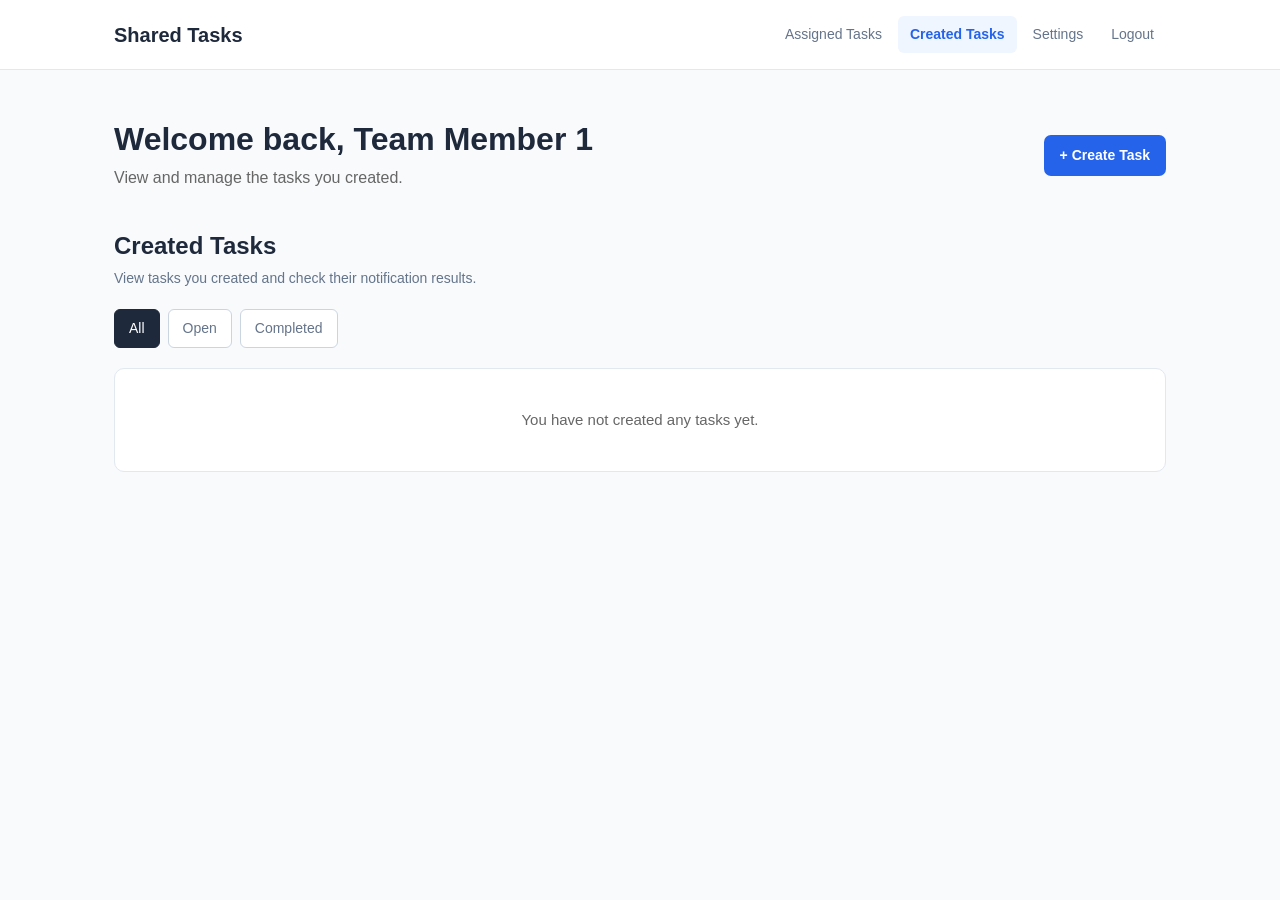
==== frontend/created-tasks.html @ fda4a881 "add frontend app" ====
<!DOCTYPE html>
<html lang="en">
<head>
<meta charset="UTF-8">
<meta name="viewport" content="width=device-width, initial-scale=1.0">
<title>Created Tasks | Shared Tasks</title>
<link rel="stylesheet" href="css/style.css">
</head>
<body>

<header class="navbar">

<div class="navbar-container">
    
<a href="dashboard.html" class="logo">Shared Tasks</a>
<nav class="nav-links">
<a href="dashboard.html" class="nav-link">Assigned Tasks</a>
<a href="created-tasks.html" class="nav-link active">Created Tasks</a>
<a href="settings.html" class="nav-link">Settings</a>
<button id="logout-button" class="nav-link logout-button" type="button">Logout</button>

</nav>

</div>

</header>

<main class="dashboard-container">

<section class="dashboard-header">

<div>

<h1>Welcome back, <span id="user-name">User</span></h1>
<p>View and manage the tasks you created.</p>

</div>
<button id="create-task-button" class="primary-button" type="button">+ Create Task</button>

</section>

<section class="tasks-section">
<div class="section-header">
<div>

<h2>Created Tasks</h2>
<p>View tasks you created and check their notification results.</p>

</div>

</div>

<div class="task-filters">

<button class="filter-button active" data-filter="all" type="button">All</button>
<button class="filter-button" data-filter="open" type="button">Open</button>
<button class="filter-button" data-filter="complete" type="button">Completed</button>

</div>

<div id="task-list" class="task-list"></div>

</section>

</main>

<!-- Notification Outcome Modal -->
<div id="notification-modal" class="modal hidden">
    <div class="modal-content notification-modal-content">

        <div class="modal-header">
            <div>
                <h2>Notification Outcome</h2>
                <p>View the email notification result for this task.</p>
            </div>

            <button
                id="close-notification-modal"
                class="close-button"
                type="button"
            >
                &times;
            </button>
        </div>

        <div class="notification-result">
            <p id="notification-status"></p>
        </div>

        <div class="modal-actions">
            <button
                id="close-notification-button"
                class="secondary-button"
                type="button"
            >
                Close
            </button>
        </div>

    </div>
</div>

<script src="js/auth.js"></script>

<script src="js/created-tasks.js"></script>

</body>

</html>
---- frontend/css/style.css ----
* {
    box-sizing: border-box;
    margin: 0;
    padding: 0;
}

html {
    scroll-behavior: smooth;
}

body {
    font-family: "Segoe UI", Tahoma, Geneva, Verdana, sans-serif;
    background-color: #F8FAFC;
    color: #1E293B;
    line-height: 1.5;
}

button,
input,
textarea,
select {
    font: inherit;
}

button {
    cursor: pointer;
}

a {
    color: inherit;
}

/* =========================================================
   AUTHENTICATION
========================================================= */

.auth-container {
    min-height: 100vh;
    display: flex;
    justify-content: center;
    align-items: center;
    padding: 24px;
}

.auth-card {
    width: 100%;
    max-width: 420px;
    padding: 40px;
    background-color: #FFFFFF;
    border: 1px solid #E2E8F0;
    border-radius: 12px;
    box-shadow: 0 8px 24px rgba(15, 23, 42, 0.06);
}

.auth-card h1 {
    margin-bottom: 10px;
    text-align: center;
    color: #1E293B;
    font-size: 26px;
    line-height: 1.3;
}

.subtitle {
    margin-bottom: 30px;
    color: #64748B;
    text-align: center;
    font-size: 15px;
}

/* =========================================================
   FORM
========================================================= */

.form-group {
    margin-bottom: 20px;
}

.form-group label {
    display: block;
    margin-bottom: 7px;
    color: #334155;
    font-size: 14px;
    font-weight: 600;
}

.form-group input,
.form-group textarea,
.form-group select {
    width: 100%;
    padding: 11px 12px;
    border: 1px solid #CBD5E1;
    border-radius: 7px;
    background-color: #FFFFFF;
    color: #1E293B;
    font-family: inherit;
    font-size: 15px;
    transition: border-color 0.2s ease, box-shadow 0.2s ease;
}

.form-group input::placeholder,
.form-group textarea::placeholder {
    color: #94A3B8;
}

.form-group input:focus,
.form-group textarea:focus,
.form-group select:focus {
    outline: none;
    border-color: #2563EB;
    box-shadow: 0 0 0 3px rgba(37, 99, 235, 0.10);
}

.form-group textarea {
    min-height: 120px;
    resize: vertical;
}

/* =========================================================
   BUTTONS
========================================================= */

.primary-button {
    display: inline-flex;
    align-items: center;
    justify-content: center;
    width: auto;
    padding: 10px 16px;
    border: none;
    border-radius: 7px;
    background-color: #2563EB;
    color: #FFFFFF;
    font-family: inherit;
    font-size: 14px;
    font-weight: 600;
    cursor: pointer;
    transition: background-color 0.2s ease, box-shadow 0.2s ease, transform 0.1s ease;
}

.primary-button:hover {
    background-color: #1D4ED8;
    box-shadow: 0 2px 6px rgba(37, 99, 235, 0.20);
}

.primary-button:active {
    transform: translateY(1px);
}

.auth-submit {
    width: 100%;
}

.secondary-button {
    display: inline-flex;
    align-items: center;
    justify-content: center;
    padding: 10px 16px;
    border: 1px solid #CBD5E1;
    border-radius: 7px;
    background-color: #FFFFFF;
    color: #334155;
    font-family: inherit;
    font-size: 14px;
    font-weight: 500;
    cursor: pointer;
    transition: background-color 0.2s ease, border-color 0.2s ease;
}

.secondary-button:hover {
    background-color: #F1F5F9;
    border-color: #94A3B8;
}

.auth-link {
    margin-top: 20px;
    color: #64748B;
    text-align: center;
    font-size: 14px;
}

.auth-link a {
    color: #2563EB;
    text-decoration: none;
    font-weight: 600;
}

.auth-link a:hover {
    color: #1D4ED8;
    text-decoration: underline;
}

/* =========================================================
   NAVIGATION BAR
========================================================= */

.navbar {
    background-color: #FFFFFF;
    border-bottom: 1px solid #E2E8F0;
}

.navbar-container {
    max-width: 1100px;
    margin: 0 auto;
    padding: 16px 24px;
    display: flex;
    align-items: center;
    justify-content: space-between;
    gap: 20px;
}

.logo {
    color: #1E293B;
    text-decoration: none;
    font-size: 20px;
    font-weight: 700;
    white-space: nowrap;
}

.nav-links {
    display: flex;
    align-items: center;
    gap: 4px;
}

.nav-link,
.logout-button {
    display: inline-flex;
    align-items: center;
    justify-content: center;
    padding: 8px 12px;
    border: none;
    border-radius: 6px;
    background-color: transparent;
    color: #64748B;
    text-decoration: none;
    font-family: inherit;
    font-size: 14px;
    font-weight: 500;
    cursor: pointer;
    transition: background-color 0.2s ease, color 0.2s ease;
}

.nav-link:hover,
.logout-button:hover {
    background-color: #EFF6FF;
    color: #2563EB;
}

.nav-link.active {
    background-color: #EFF6FF;
    color: #2563EB;
    font-weight: 600;
}

/* =========================================================
   DASHBOARD
========================================================= */

.dashboard-container {
    width: 100%;
    max-width: 1100px;
    margin: 0 auto;
    padding: 50px 24px 70px;
}

/* =========================================================
   DASHBOARD HEADER
========================================================= */

.dashboard-header {
    display: flex;
    align-items: center;
    gap: 40px;
    margin-bottom: 40px;
}

.dashboard-header > div {
    flex: 1;
}

.dashboard-header h1 {
    margin-bottom: 8px;
    font-size: 32px;
    line-height: 1.2;
}

.dashboard-header p {
    color: #666666;
    font-size: 16px;
}

/* =========================================================
   TASKS SECTION
========================================================= */

.tasks-section {
    margin-top: 10px;
}

.section-header {
    margin-bottom: 20px;
}

.section-header h2 {
    margin-bottom: 6px;
    color: #1E293B;
    font-size: 24px;
    line-height: 1.3;
}

.section-header p {
    color: #64748B;
    font-size: 14px;
}

/* =========================================================
   TASK FILTERS
========================================================= */

.task-filters {
    display: flex;
    flex-wrap: wrap;
    gap: 8px;
    margin-bottom: 20px;
}

.filter-button {
    display: inline-flex;
    align-items: center;
    justify-content: center;
    padding: 8px 14px;
    border: 1px solid #CBD5E1;
    border-radius: 6px;
    background-color: #FFFFFF;
    color: #64748B;
    font-family: inherit;
    font-size: 14px;
    font-weight: 500;
    cursor: pointer;
    transition: background-color 0.2s ease, border-color 0.2s ease, color 0.2s ease;
}

.filter-button:hover {
    background-color: #F1F5F9;
    border-color: #94A3B8;
    color: #334155;
}

.filter-button.active {
    background-color: #1E293B;
    border-color: #1E293B;
    color: #FFFFFF;
}


/* =========================================================
   TASK LIST
========================================================= */

.task-list {
    display: flex;
    flex-direction: column;
    gap: 16px;
}


/* =========================================================
   TASK CARD
========================================================= */

.task-card {
    position: relative;
    background-color: #FFFFFF;
    border: 1px solid #E2E8F0;
    border-radius: 10px;
    padding: 22px 24px;
    display: flex;
    flex-direction: column;
    gap: 0;
    transition: box-shadow 0.2s ease, transform 0.2s ease;
}

.task-card:hover {
    box-shadow: 0 5px 16px rgba(15, 23, 42, 0.07);
    transform: translateY(-1px);
}

.task-card-main {
    width: 100%;
    min-width: 0;
}


/* =========================================================
   TASK CARD HEADER
========================================================= */

.task-card-header {
    display: flex;
    align-items: flex-start;
    width: 100%;
    padding-right: 40px;
}

.task-card h3 {
    margin-bottom: 9px;
    color: #1E293B;
    font-size: 19px;
    line-height: 1.4;
}

.task-description {
    margin-bottom: 16px;
    color: #666666;
    line-height: 1.5;
}

.empty-task-message {
    padding: 40px 20px;
    text-align: center;
    background-color: #FFFFFF;
    border: 1px solid #E2E8F0;
    border-radius: 10px;
    color: #666666;
    font-size: 15px;
}


/* =========================================================
   TASK DETAILS
========================================================= */

.task-details {
    display: flex;
    align-items: center;
    gap: 6px;
    margin-top: 4px;
    color: #64748B;
    font-size: 14px;
}

.task-details strong {
    color: #334155;
    font-weight: 600;
}


/* =========================================================
   TASK ACTIONS
========================================================= */

.task-card-actions {
    display: flex;
    align-items: center;
    justify-content: space-between;
    width: 100%;
    margin-top: 18px;
}


/* =========================================================
   STATUS BADGES
========================================================= */

.status-badge {
    display: inline-flex;
    align-items: center;
    padding: 5px 11px;
    border-radius: 20px;
    font-size: 13px;
    font-weight: 600;
}

.status-badge.open {
    background-color: #FFF3CD;
    color: #765B00;
}

.status-badge.complete {
    background-color: #D1E7DD;
    color: #24543D;
}


/* =========================================================
   COMPLETE BUTTON
========================================================= */

.complete-button {
    padding: 8px 14px;
    border: 1px solid #D1D5DB;
    border-radius: 6px;
    background-color: #FFFFFF;
    color: #333333;
    font-family: inherit;
    font-size: 14px;
    font-weight: 500;
    cursor: pointer;
    transition: background-color 0.2s ease, border-color 0.2s ease, color 0.2s ease;
}

.complete-button:hover {
    background-color: #F1F5F9;
    border-color: #94A3B8;
}


/* =========================================================
   TASK THREE-DOT MENU
========================================================= */

.task-menu {
    position: absolute;
    top: 18px;
    right: 18px;
}

.task-menu-button {
    width: 34px;
    height: 34px;
    display: flex;
    align-items: center;
    justify-content: center;
    border: none;
    background-color: transparent;
    border-radius: 6px;
    color: #666666;
    font-size: 22px;
    line-height: 1;
    cursor: pointer;
    transition: background-color 0.2s ease, color 0.2s ease;
}

.task-menu-button:hover {
    background-color: #F1F5F9;
    color: #1E293B;
}

.task-menu-button:focus-visible {
    outline: 2px solid #2563EB;
    outline-offset: 2px;
}


/* =========================================================
   TASK MENU DROPDOWN
========================================================= */

.task-menu-dropdown {
    position: absolute;
    top: 38px;
    right: 0;
    z-index: 10;
    width: 130px;
    padding: 5px;
    background-color: #FFFFFF;
    border: 1px solid #E2E8F0;
    border-radius: 8px;
    box-shadow: 0 8px 20px rgba(15, 23, 42, 0.10);
}

.task-menu-dropdown.hidden {
    display: none;
}

.task-menu-dropdown:not(.hidden) {
    display: block;
}

.task-menu-dropdown button {
    width: 100%;
    padding: 9px 10px;
    border: none;
    border-radius: 5px;
    background-color: transparent;
    color: #334155;
    text-align: left;
    font-family: inherit;
    font-size: 14px;
    font-weight: 500;
    cursor: pointer;
    transition: background-color 0.15s ease, color 0.15s ease;
}

.task-menu-dropdown button:hover {
    background-color: #F1F5F9;
}

.task-menu-dropdown button.delete-task:hover {
    background-color: #FEF2F2;
    color: #DC2626;
}


/* =========================================================
   CREATE TASK MODAL
========================================================= */

.modal {
    position: fixed;
    inset: 0;
    z-index: 100;
    display: flex;
    align-items: center;
    justify-content: center;
    padding: 20px;
    background-color: rgba(15, 23, 42, 0.45);
}

.modal.hidden {
    display: none;
}

.modal-content {
    width: 100%;
    max-width: 500px;
    max-height: 90vh;
    overflow-y: auto;
    padding: 30px;
    background-color: #FFFFFF;
    border: 1px solid #E2E8F0;
    border-radius: 12px;
    box-shadow: 0 15px 40px rgba(15, 23, 42, 0.15);
}


/* =========================================================
   MODAL HEADER
========================================================= */

.modal-header {
    display: flex;
    align-items: flex-start;
    justify-content: space-between;
    gap: 20px;
    margin-bottom: 25px;
}

.modal-header h2 {
    margin-bottom: 6px;
    color: #1E293B;
    font-size: 23px;
    line-height: 1.3;
}

.modal-header p {
    color: #64748B;
    font-size: 14px;
    line-height: 1.4;
}

.close-button {
    width: 32px;
    height: 32px;
    display: inline-flex;
    align-items: center;
    justify-content: center;
    flex-shrink: 0;
    border: none;
    border-radius: 6px;
    background-color: transparent;
    color: #64748B;
    font-size: 26px;
    line-height: 1;
    cursor: pointer;
    transition: background-color 0.2s ease, color 0.2s ease;
}

.close-button:hover {
    background-color: #F1F5F9;
    color: #1E293B;
}


/* =========================================================
   MODAL ACTIONS
========================================================= */

.modal-actions {
    display: flex;
    justify-content: flex-end;
    gap: 10px;
    margin-top: 28px;
}

/* =========================================================
   SETTINGS
========================================================= */

.settings-container {
    width: 100%;
    max-width: 800px;
    margin: 0 auto;
    padding: 50px 24px 70px;
}

/* =========================================================
   SETTINGS HEADER
========================================================= */

.settings-header {
    margin-bottom: 30px;
}

.settings-header h1 {
    margin-bottom: 8px;
    color: #1E293B;
    font-size: 32px;
    line-height: 1.2;
}

.settings-header p {
    color: #64748B;
    font-size: 16px;
}


/* =========================================================
   SETTINGS CARD
========================================================= */

.settings-card {
    background-color: #FFFFFF;
    border: 1px solid #E2E8F0;
    border-radius: 10px;
    padding: 28px;
}

/* =========================================================
   SETTINGS CARD HEADER
========================================================= */

.settings-card-header {
    padding-bottom: 24px;
    border-bottom: 1px solid #E2E8F0;
}

.settings-card-header h2 {
    margin-bottom: 7px;
    color: #1E293B;
    font-size: 20px;
    line-height: 1.3;
}

.settings-card-header p {
    color: #64748B;
    font-size: 14px;
    line-height: 1.5;
}


/* =========================================================
   NOTIFICATION SETTING
========================================================= */

.notification-setting {
    display: flex;
    align-items: center;
    justify-content: space-between;
    gap: 25px;
    padding: 25px 0;
}

.notification-info {
    flex: 1;
}

.notification-info h3 {
    margin-bottom: 6px;
    color: #1E293B;
    font-size: 17px;
}

.notification-info p {
    color: #64748B;
    font-size: 14px;
    line-height: 1.5;
}


/* =========================================================
   TOGGLE
========================================================= */

.toggle-container {
    display: flex;
    align-items: center;
    gap: 10px;
    flex-shrink: 0;
}

.toggle {
    position: relative;
    display: inline-block;
    width: 50px;
    height: 28px;
    flex-shrink: 0;
}

.toggle input {
    width: 0;
    height: 0;
    opacity: 0;
}

.toggle-slider {
    position: absolute;
    inset: 0;
    background-color: #CBD5E1;
    border-radius: 28px;
    cursor: pointer;
    transition: background-color 0.2s ease;
}

.toggle input:checked + .toggle-slider {
    background-color: #2563EB;
}

.toggle-slider::before {
    content: "";
    position: absolute;
    width: 22px;
    height: 22px;
    left: 3px;
    top: 3px;
    background-color: #FFFFFF;
    border-radius: 50%;
    box-shadow: 0 1px 3px rgba(15, 23, 42, 0.20);
    transition: transform 0.2s ease;
}

.toggle input:checked + .toggle-slider::before {
    transform: translateX(22px);
}

.toggle input:focus-visible + .toggle-slider {
    outline: 2px solid #2563EB;
    outline-offset: 2px;
}


/* =========================================================
   TOGGLE STATUS
========================================================= */

.toggle-status {
    min-width: 28px;
    color: #64748B;
    font-size: 13px;
    font-weight: 700;
    text-align: right;
}

/* =========================================================
   SETTINGS ACTIONS
========================================================= */

.settings-actions {
    display: flex;
    justify-content: flex-end;
    padding-top: 20px;
    border-top: 1px solid #E2E8F0;
}

.settings-actions .primary-button {
    width: auto;
}


/* =========================================================
   SETTINGS MESSAGE
========================================================= */

.settings-message {
    margin-top: 15px;
    color: #166534;
    font-size: 14px;
    text-align: right;
}

/* =========================================================
   NOTIFICATION OUTCOME MODAL
========================================================= */

.notification-modal-content {
    max-width: 500px;
}

.notification-result {
    padding: 18px;
    background-color: #F8FAFC;
    border: 1px solid #E2E8F0;
    border-radius: 8px;
    margin-bottom: 20px;
}

.notification-result p {
    margin: 0;
    color: #334155;
    font-size: 15px;
    line-height: 1.6;
}

/* =========================================================
   FORM VALIDATION
========================================================= */

.field-error {
    margin: 6px 0 0;
    color: #DC2626;
    font-size: 13px;
    line-height: 1.4;
}


/* =========================================================
   RESPONSIVE — TABLET
========================================================= */

@media (max-width: 768px) {
    .navbar-container {
        padding: 14px 18px;
    }

    .dashboard-container {
        padding: 35px 18px 50px;
    }

    .settings-container {
        padding: 35px 18px 50px;
    }

    .dashboard-header {
        gap: 16px;
    }

    .task-card {
        flex-direction: column;
    }

    .task-card-actions {
        flex-direction: row;
        align-items: center;
        justify-content: space-between;
    }
}


/* =========================================================
   RESPONSIVE — MOBILE
========================================================= */

@media (max-width: 600px) {
    .auth-container {
        padding: 18px;
    }

    .auth-card {
        padding: 28px 22px;
    }

    .navbar-container {
        padding: 12px 16px;
    }

    .nav-links {
        gap: 2px;
    }

    .dashboard-container,
    .settings-container {
        padding: 30px 18px 45px;
    }

    .settings-card {
        padding: 22px;
    }

    .notification-setting {
        align-items: flex-start;
    }

    .settings-actions {
        justify-content: stretch;
    }

    .settings-actions .primary-button {
        width: 100%;
    }

    .task-card {
        padding: 20px;
    }

    .modal-content {
        padding: 24px 20px;
    }
}


/* =========================================================
   ACCESSIBILITY & KEYBOARD FOCUS STYLES
========================================================= */

.primary-button:focus-visible,
.secondary-button:focus-visible,
.filter-button:focus-visible,
.complete-button:focus-visible,
.nav-link:focus-visible,
.logout-button:focus-visible {
    outline: 2px solid #2563EB;
    outline-offset: 2px;
}


/* =========================================================
   RESPONSIVE — SMALL MOBILE
========================================================= */

@media (max-width: 480px) {
    .logo {
        font-size: 17px;
    }

    .nav-link,
    .logout-button {
        padding: 7px 9px;
        font-size: 13px;
    }

    .dashboard-header h1,
    .settings-header h1 {
        font-size: 27px;
    }

    .section-header h2 {
        font-size: 21px;
    }

    .task-card-header {
        gap: 10px;
    }

    .task-card-actions {
        align-items: stretch;
    }

    .complete-button {
        flex: 1;
    }

    .modal-actions {
        flex-direction: column-reverse;
    }

    .modal-actions button {
        width: 100%;
    }
}
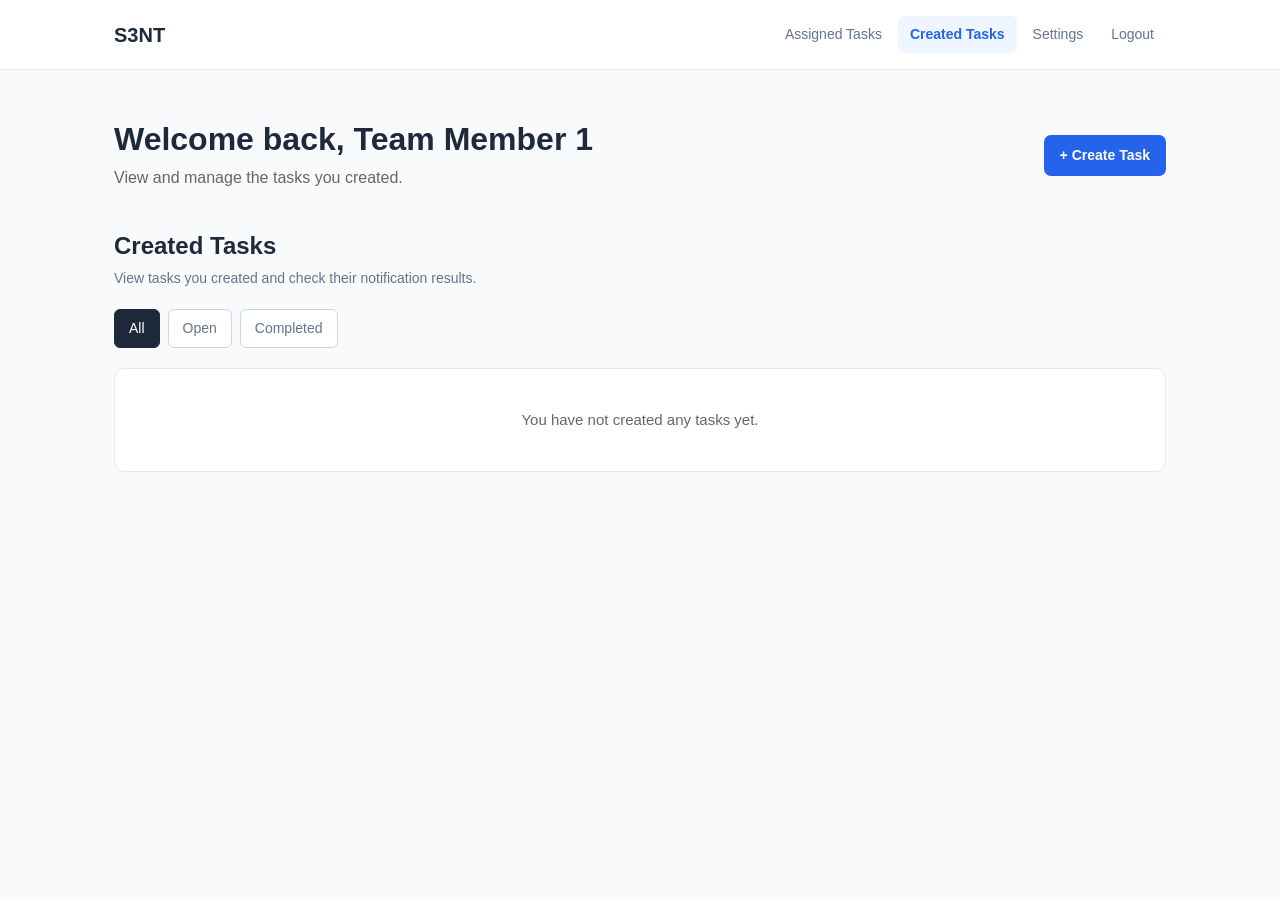
==== commit 6b23c763: "update app name" ====
--- a/frontend/created-tasks.html
+++ b/frontend/created-tasks.html
@@ -3,7 +3,7 @@
 <head>
 <meta charset="UTF-8">
 <meta name="viewport" content="width=device-width, initial-scale=1.0">
-<title>Created Tasks | Shared Tasks</title>
+<title>Created Tasks | S3NT</title>
 <link rel="stylesheet" href="css/style.css">
 </head>
 <body>
@@ -12,7 +12,7 @@
 
 <div class="navbar-container">
     
-<a href="dashboard.html" class="logo">Shared Tasks</a>
+<a href="dashboard.html" class="logo">S3NT</a>
 <nav class="nav-links">
 <a href="dashboard.html" class="nav-link">Assigned Tasks</a>
 <a href="created-tasks.html" class="nav-link active">Created Tasks</a>
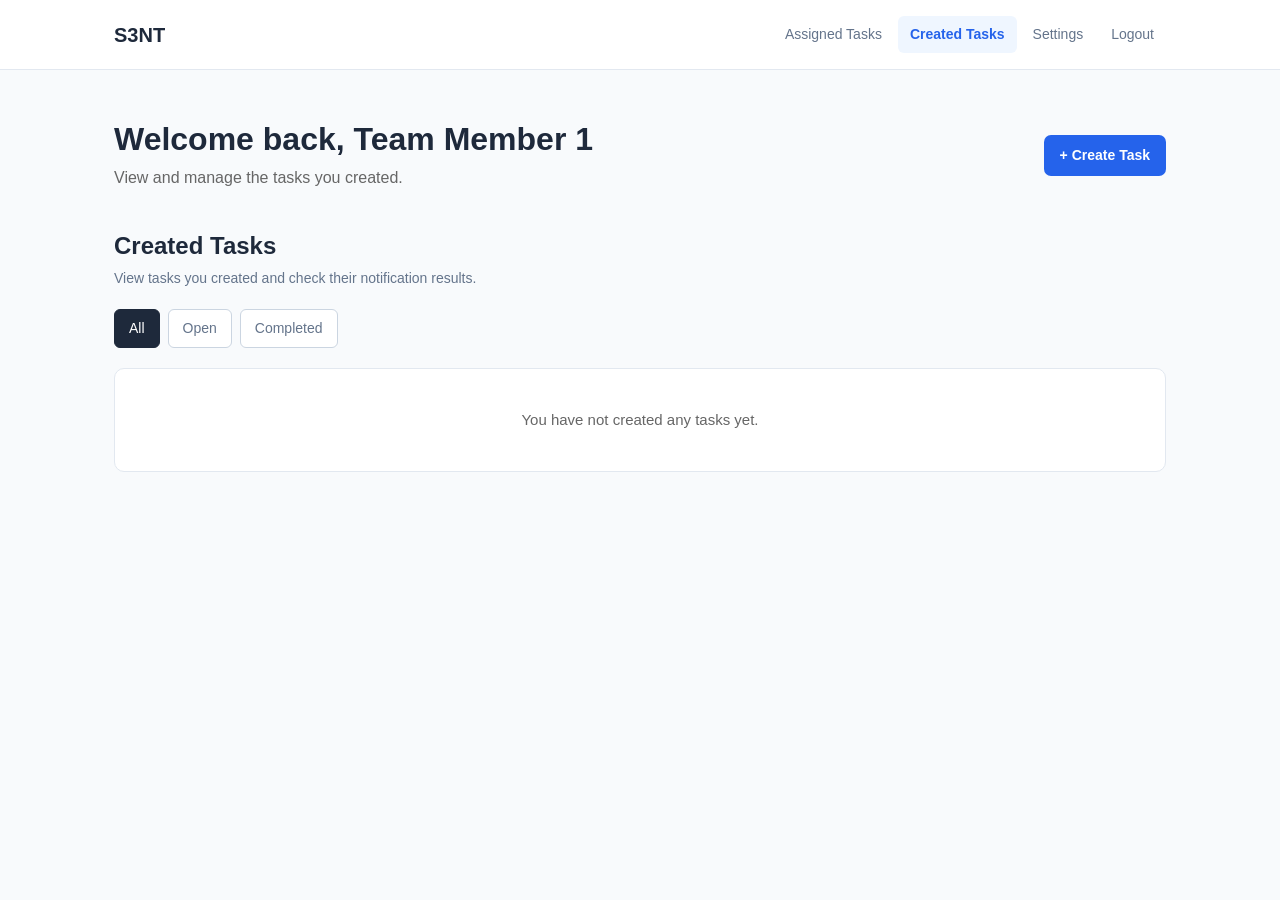
==== commit e125e1a0: "add initial loading, load more, success, and error messages" ====
--- a/frontend/created-tasks.html
+++ b/frontend/created-tasks.html
@@ -40,6 +40,7 @@
 </section>
 
 <section class="tasks-section">
+
 <div class="section-header">
 <div>
 
@@ -59,6 +60,10 @@
 </div>
 
 <div id="task-list" class="task-list"></div>
+
+<button id="load-more" type="button">Load More</button>
+
+<div id="live-region" aria-live="polite"></div>
 
 </section>
 
--- a/frontend/css/style.css
+++ b/frontend/css/style.css
@@ -911,6 +911,76 @@
     line-height: 1.4;
 }
 
+/* =========================================
+   Error Message
+========================================= */
+
+.error-message {
+    position: fixed;
+    top: 40%;
+    left: 50%;
+    transform: translate(-50%, -50%);
+    z-index: 1000;
+
+    padding: 12px 18px;
+    background-color: #FEF2F2;
+    color: #B91C1C;
+    border: 1px solid #FECACA;
+    border-radius: 6px;
+    font-size: 14px;
+    font-weight: 500;
+    box-shadow: 0 4px 12px rgba(0, 0, 0, 0.10);
+}
+
+/* =========================================
+   Success Message
+========================================= */
+
+.success-message {
+    position: fixed;
+    top: 40%;
+    left: 50%;
+    transform: translate(-50%, -50%);
+    z-index: 1000;
+
+    padding: 12px 18px;
+    background-color: #F0FDF4;
+    color: #15803D;
+    border: 1px solid #BBF7D0;
+    border-radius: 6px;
+    font-size: 14px;
+    font-weight: 500;
+    box-shadow: 0 4px 12px rgba(0, 0, 0, 0.10);
+}
+
+/* =========================================
+   Load More Button
+========================================= */
+
+#load-more {
+    display: block;
+    margin: 24px auto 0;
+    padding: 10px 22px;
+    background-color: #FFFFFF;
+    color: #2563EB;
+    border: 1px solid #2563EB;
+    border-radius: 6px;
+    font-size: 14px;
+    font-weight: 600;
+    cursor: pointer;
+    transition: background-color 0.2s ease, color 0.2s ease;
+}
+
+#load-more:hover {
+    background-color: #2563EB;
+    color: #FFFFFF;
+}
+
+#load-more:focus {
+    outline: 2px solid #93C5FD;
+    outline-offset: 2px;
+}
+
 
 /* =========================================================
    RESPONSIVE — TABLET
